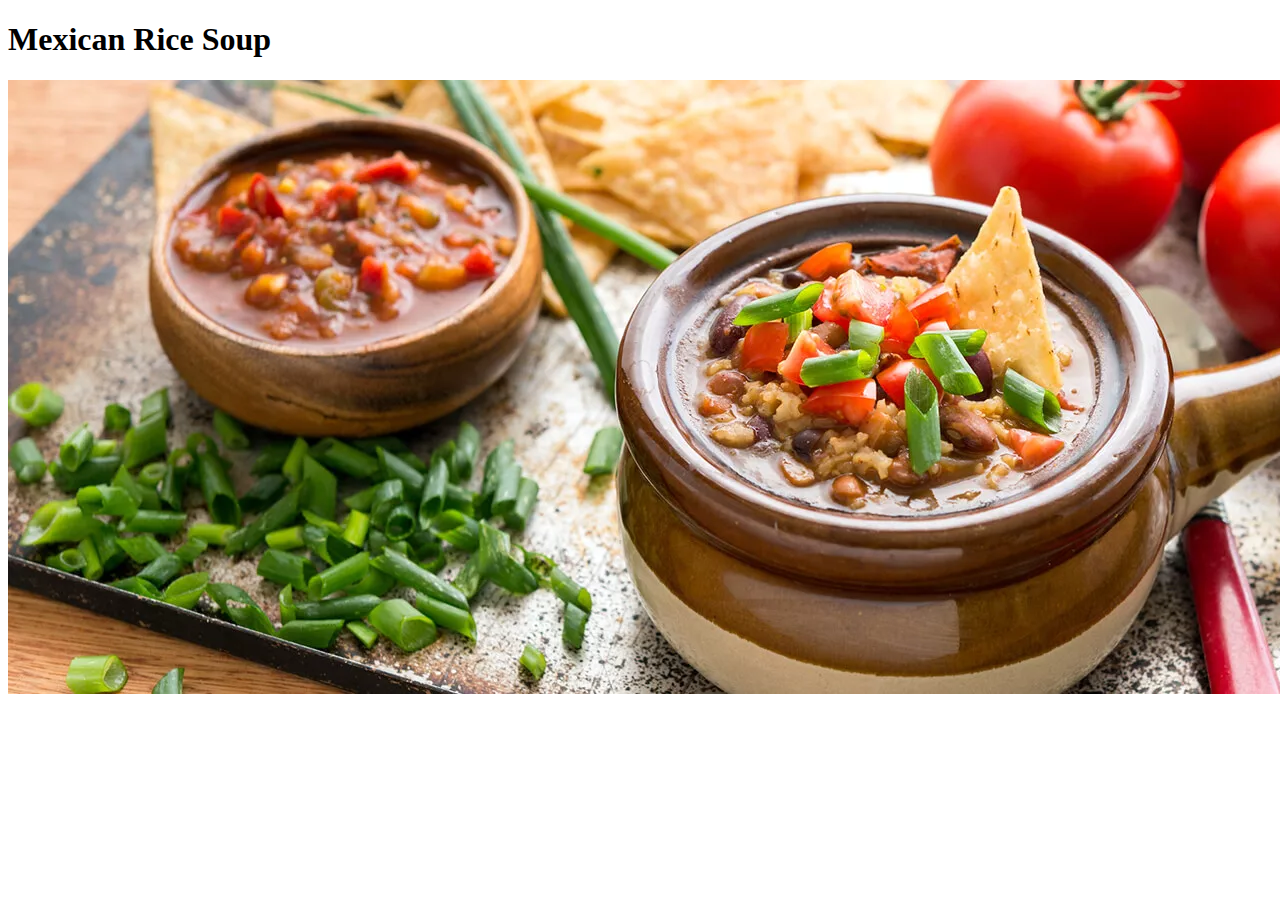
==== recipes/mexican-rice-soup.html @ b600ed3c "Replace Mexican Rice Soup image with a larger image" ====
<!DOCTYPE html>
<html lang="en">
  <head>
    <meta charset="UTF-8">
    <title>Mexican Rice Soup</title>
  </head>
  <body>
    <h1>Mexican Rice Soup</h1>
    <img src="../img/mexican-rice-soup.webp">
  </body>
</html>
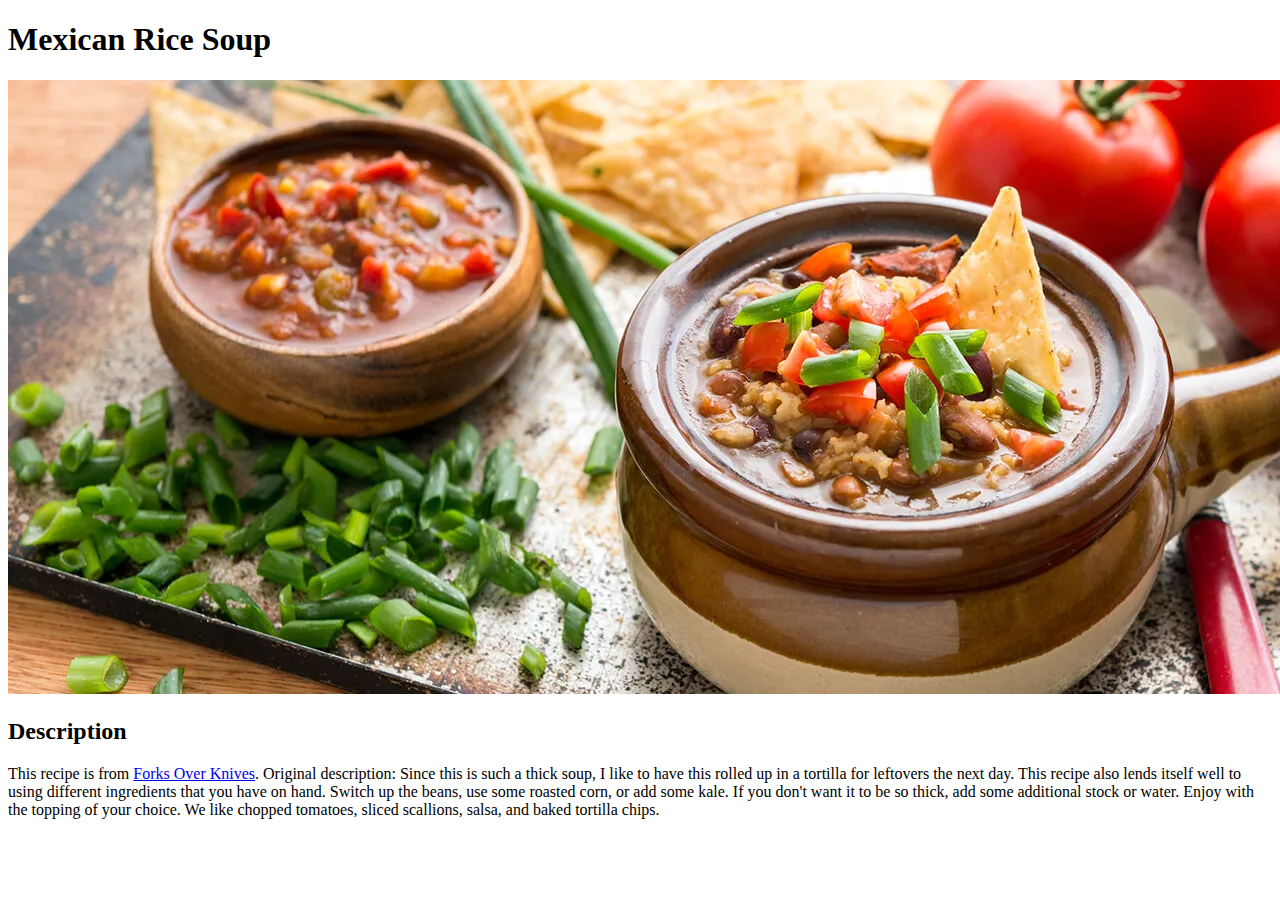
==== commit 03f2a2b0: "Add description to Mexican Rice Soup recipe" ====
--- a/recipes/mexican-rice-soup.html
+++ b/recipes/mexican-rice-soup.html
@@ -6,6 +6,8 @@
   </head>
   <body>
     <h1>Mexican Rice Soup</h1>
-    <img src="../img/mexican-rice-soup.webp">
+      <img src="../img/mexican-rice-soup.webp">
+      <h2>Description</h2>
+        <p>This recipe is from <a href="https://www.forksoverknives.com/recipes/vegan-soups-stews/mexican-rice-soup/">Forks Over Knives</a>. Original description: Since this is such a thick soup, I like to have this rolled up in a tortilla for leftovers the next day. This recipe also lends itself well to using different ingredients that you have on hand. Switch up the beans, use some roasted corn, or add some kale. If you don't want it to be so thick, add some additional stock or water. Enjoy with the topping of your choice. We like chopped tomatoes, sliced scallions, salsa, and baked tortilla chips.</p>
   </body>
 </html>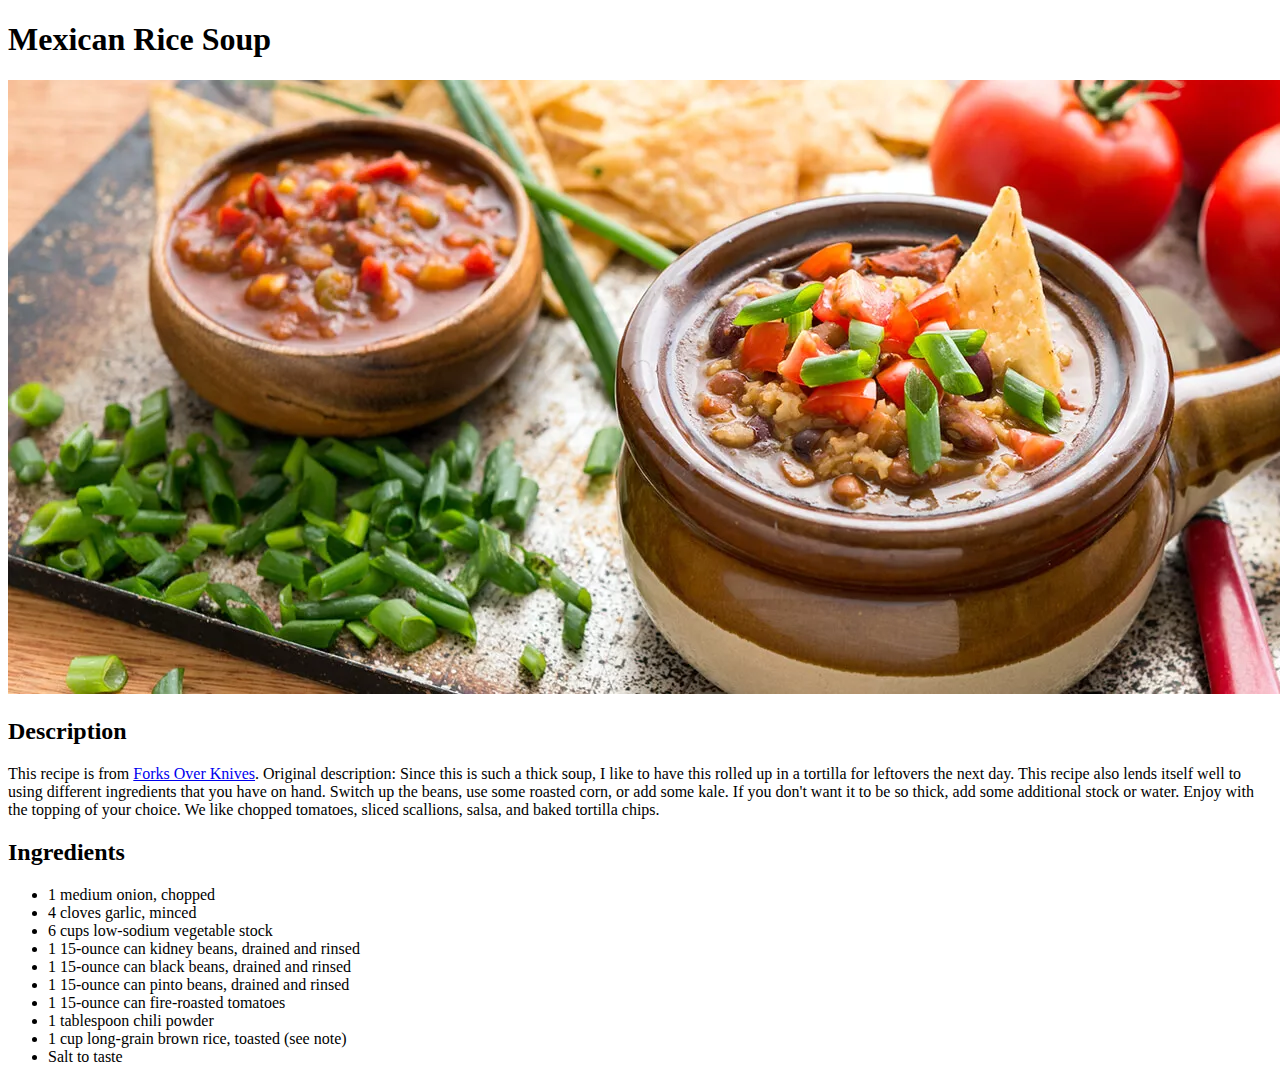
==== commit 9f83fb13: "Add list of ingredients to Mexican Rice Soup recipe" ====
--- a/recipes/mexican-rice-soup.html
+++ b/recipes/mexican-rice-soup.html
@@ -9,5 +9,18 @@
       <img src="../img/mexican-rice-soup.webp">
       <h2>Description</h2>
         <p>This recipe is from <a href="https://www.forksoverknives.com/recipes/vegan-soups-stews/mexican-rice-soup/">Forks Over Knives</a>. Original description: Since this is such a thick soup, I like to have this rolled up in a tortilla for leftovers the next day. This recipe also lends itself well to using different ingredients that you have on hand. Switch up the beans, use some roasted corn, or add some kale. If you don't want it to be so thick, add some additional stock or water. Enjoy with the topping of your choice. We like chopped tomatoes, sliced scallions, salsa, and baked tortilla chips.</p>
+      <h2>Ingredients</h2>
+        <ul>
+          <li>1 medium onion, chopped</li>
+          <li>4 cloves garlic, minced</li>
+          <li>6 cups low-sodium vegetable stock</li>
+          <li>1 15-ounce can kidney beans, drained and rinsed</li>
+          <li>1 15-ounce can black beans, drained and rinsed</li>
+          <li>1 15-ounce can pinto beans, drained and rinsed</li>
+          <li>1 15-ounce can fire-roasted tomatoes</li>
+          <li>1 tablespoon chili powder</li>
+          <li>1 cup long-grain brown rice, toasted (see note)</li>
+          <li>Salt to taste</li>
+        </ul>
   </body>
 </html>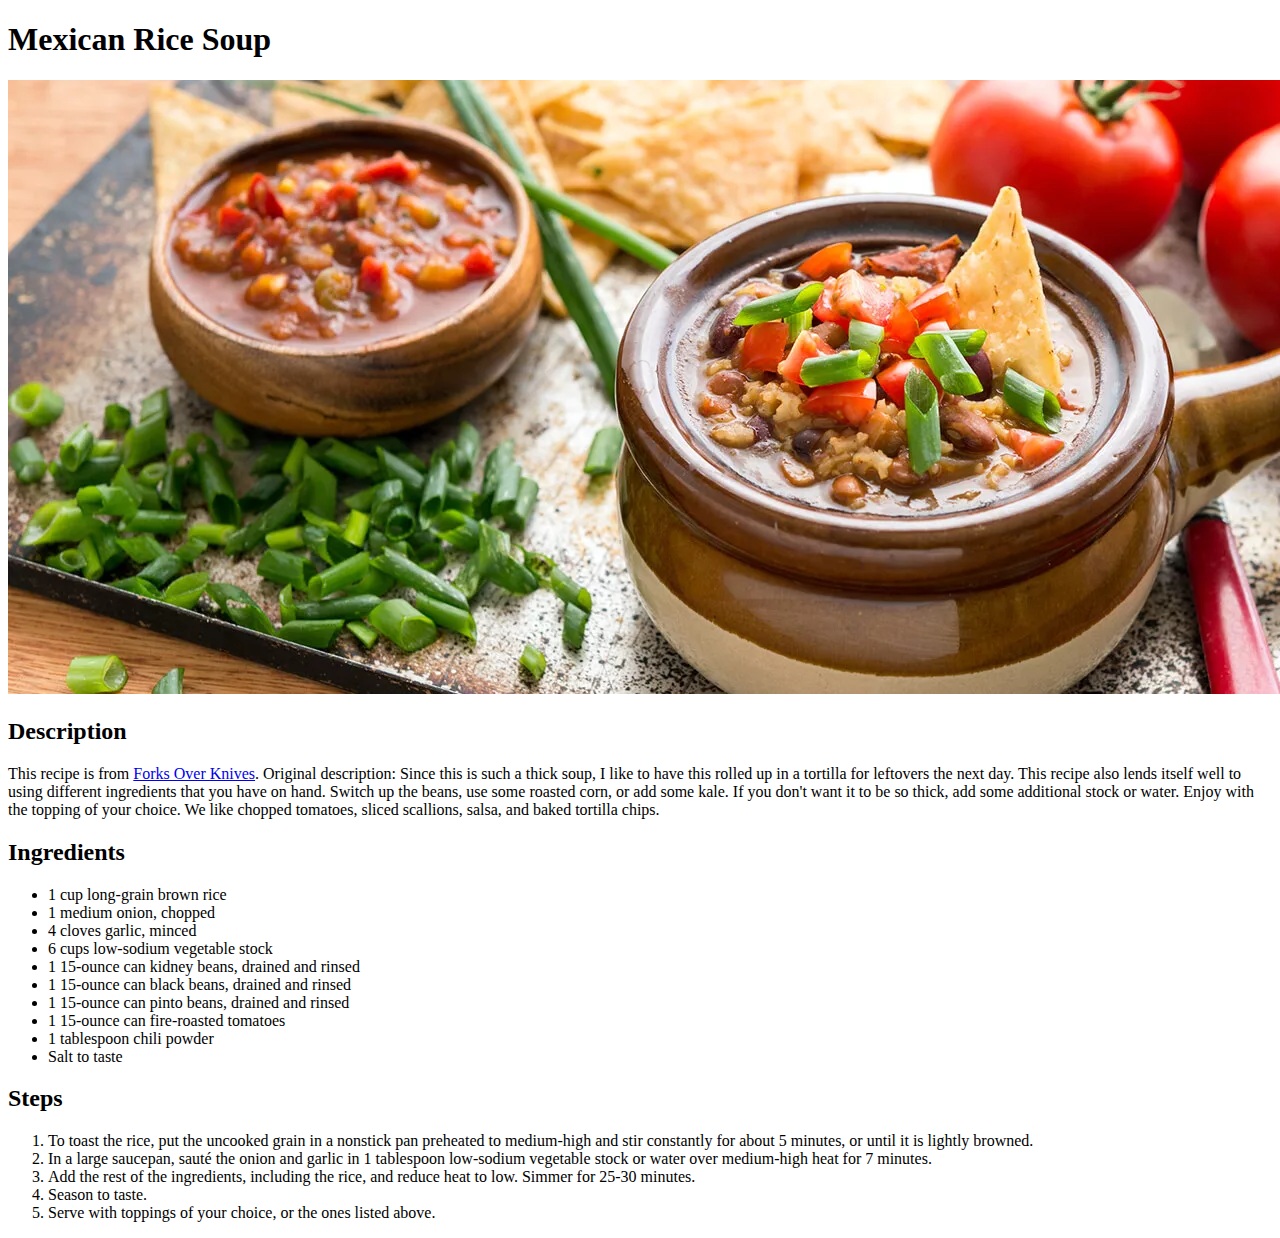
==== commit bfc227bd: "Add recipe steps for Mexican Rice Soup" ====
--- a/recipes/mexican-rice-soup.html
+++ b/recipes/mexican-rice-soup.html
@@ -11,6 +11,7 @@
         <p>This recipe is from <a href="https://www.forksoverknives.com/recipes/vegan-soups-stews/mexican-rice-soup/">Forks Over Knives</a>. Original description: Since this is such a thick soup, I like to have this rolled up in a tortilla for leftovers the next day. This recipe also lends itself well to using different ingredients that you have on hand. Switch up the beans, use some roasted corn, or add some kale. If you don't want it to be so thick, add some additional stock or water. Enjoy with the topping of your choice. We like chopped tomatoes, sliced scallions, salsa, and baked tortilla chips.</p>
       <h2>Ingredients</h2>
         <ul>
+          <li>1 cup long-grain brown rice</li>
           <li>1 medium onion, chopped</li>
           <li>4 cloves garlic, minced</li>
           <li>6 cups low-sodium vegetable stock</li>
@@ -19,8 +20,15 @@
           <li>1 15-ounce can pinto beans, drained and rinsed</li>
           <li>1 15-ounce can fire-roasted tomatoes</li>
           <li>1 tablespoon chili powder</li>
-          <li>1 cup long-grain brown rice, toasted (see note)</li>
           <li>Salt to taste</li>
         </ul>
+      <h2>Steps</h2>
+        <ol>
+          <li>To toast the rice, put the uncooked grain in a nonstick pan preheated to medium-high and stir constantly for about 5 minutes, or until it is lightly browned.</li>
+          <li>In a large saucepan, sauté the onion and garlic in 1 tablespoon low-sodium vegetable stock or water over medium-high heat for 7 minutes.</li>
+          <li>Add the rest of the ingredients, including the rice, and reduce heat to low. Simmer for 25-30 minutes.</li>
+          <li>Season to taste.</li>
+          <li>Serve with toppings of your choice, or the ones listed above.</li>
+        </ol>
   </body>
 </html>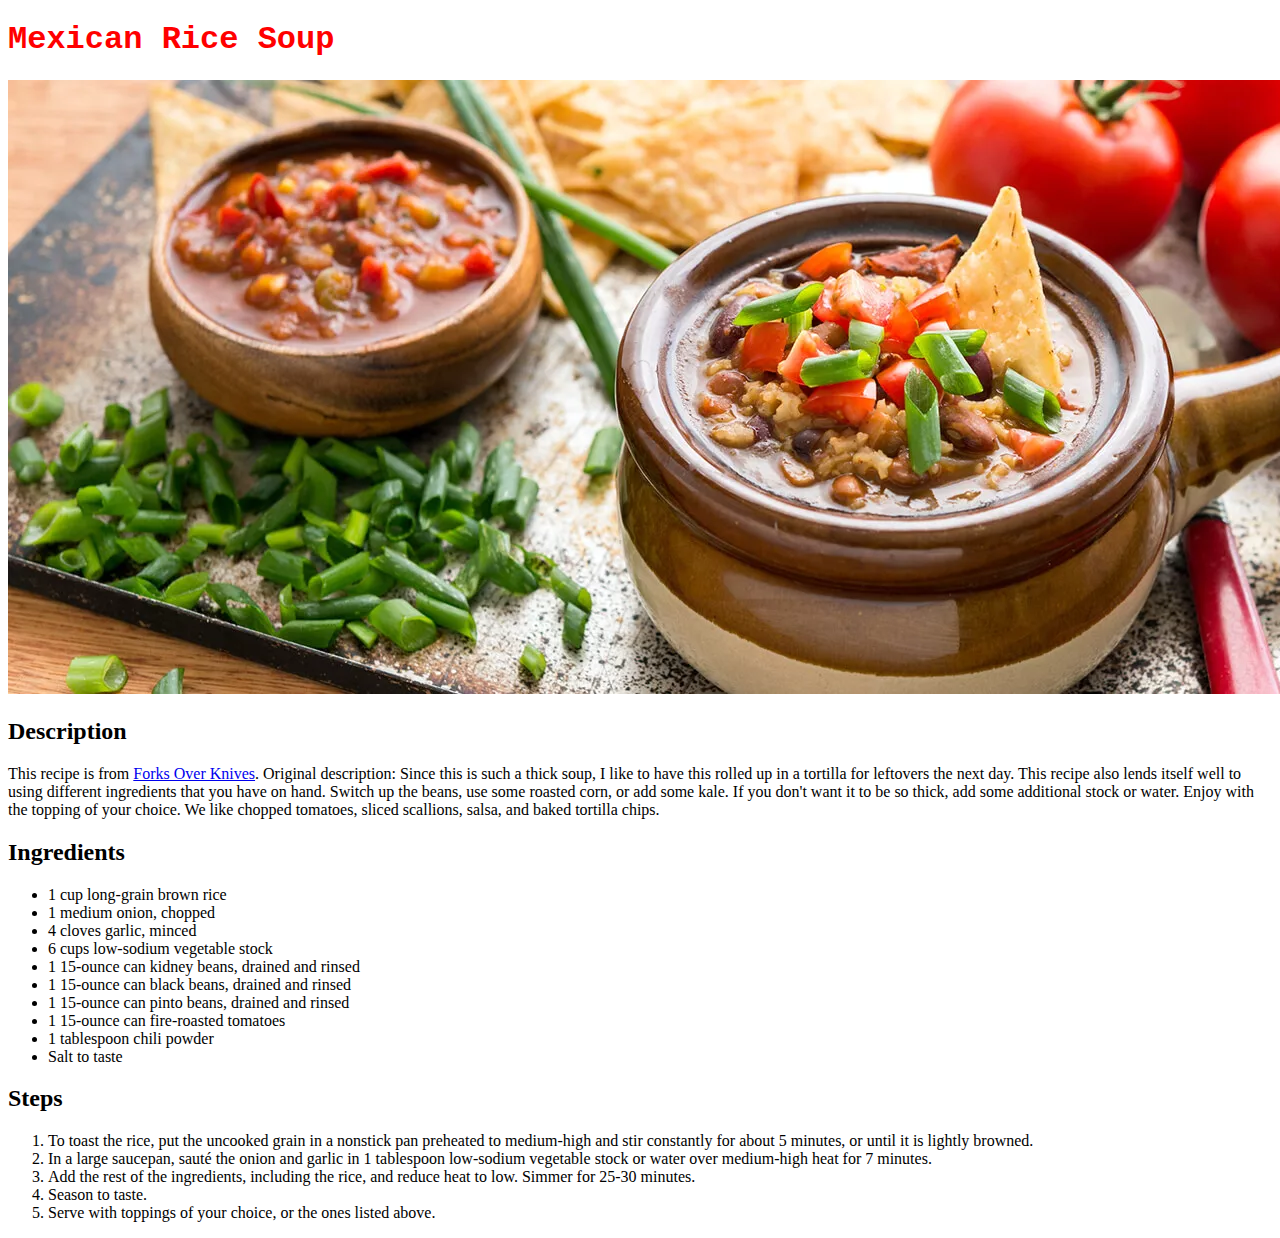
==== commit 6515a460: "Link CSS stylesheet to recipe pages" ====
--- a/recipes/mexican-rice-soup.html
+++ b/recipes/mexican-rice-soup.html
@@ -3,10 +3,11 @@
   <head>
     <meta charset="UTF-8">
     <title>Mexican Rice Soup</title>
+    <link rel="stylesheet" href="../style.css">
   </head>
   <body>
     <h1>Mexican Rice Soup</h1>
-      <img src="../img/mexican-rice-soup.webp">
+      <img src="../img/mexican-rice-soup.webp" alt="Two bowls of Mexican rice and bean soup, garnished with tomatoes and green onions.">
       <h2>Description</h2>
         <p>This recipe is from <a href="https://www.forksoverknives.com/recipes/vegan-soups-stews/mexican-rice-soup/">Forks Over Knives</a>. Original description: Since this is such a thick soup, I like to have this rolled up in a tortilla for leftovers the next day. This recipe also lends itself well to using different ingredients that you have on hand. Switch up the beans, use some roasted corn, or add some kale. If you don't want it to be so thick, add some additional stock or water. Enjoy with the topping of your choice. We like chopped tomatoes, sliced scallions, salsa, and baked tortilla chips.</p>
       <h2>Ingredients</h2>
--- a/style.css
+++ b/style.css
@@ -0,0 +1,4 @@
+h1 {
+  font-family: 'Courier New', Courier, monospace;
+  color: red;
+}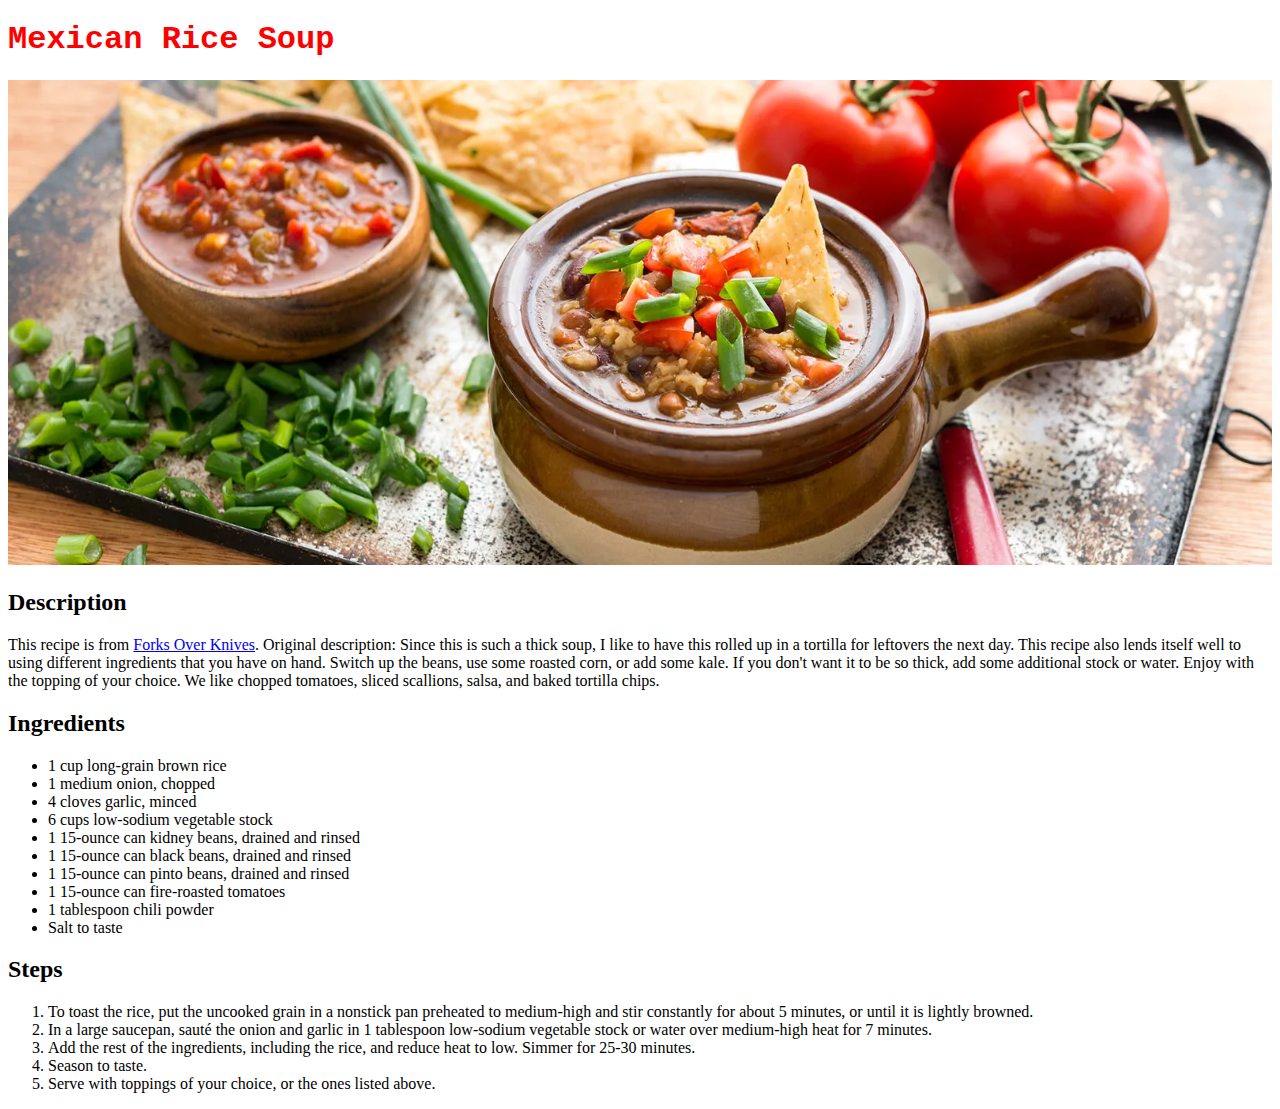
==== commit 76e536a0: "Make Mexicna Rice Soup image 100% width of the screen" ====
--- a/recipes/mexican-rice-soup.html
+++ b/recipes/mexican-rice-soup.html
@@ -7,7 +7,7 @@
   </head>
   <body>
     <h1>Mexican Rice Soup</h1>
-      <img src="../img/mexican-rice-soup.webp" alt="Two bowls of Mexican rice and bean soup, garnished with tomatoes and green onions.">
+      <img id="banner" src="../img/mexican-rice-soup.webp" alt="Two bowls of Mexican rice and bean soup, garnished with tomatoes and green onions.">
       <h2>Description</h2>
         <p>This recipe is from <a href="https://www.forksoverknives.com/recipes/vegan-soups-stews/mexican-rice-soup/">Forks Over Knives</a>. Original description: Since this is such a thick soup, I like to have this rolled up in a tortilla for leftovers the next day. This recipe also lends itself well to using different ingredients that you have on hand. Switch up the beans, use some roasted corn, or add some kale. If you don't want it to be so thick, add some additional stock or water. Enjoy with the topping of your choice. We like chopped tomatoes, sliced scallions, salsa, and baked tortilla chips.</p>
       <h2>Ingredients</h2>
--- a/style.css
+++ b/style.css
@@ -1,4 +1,8 @@
 h1 {
   font-family: 'Courier New', Courier, monospace;
   color: red;
+}
+#banner {
+  height: auto;
+  width: 100%;
 }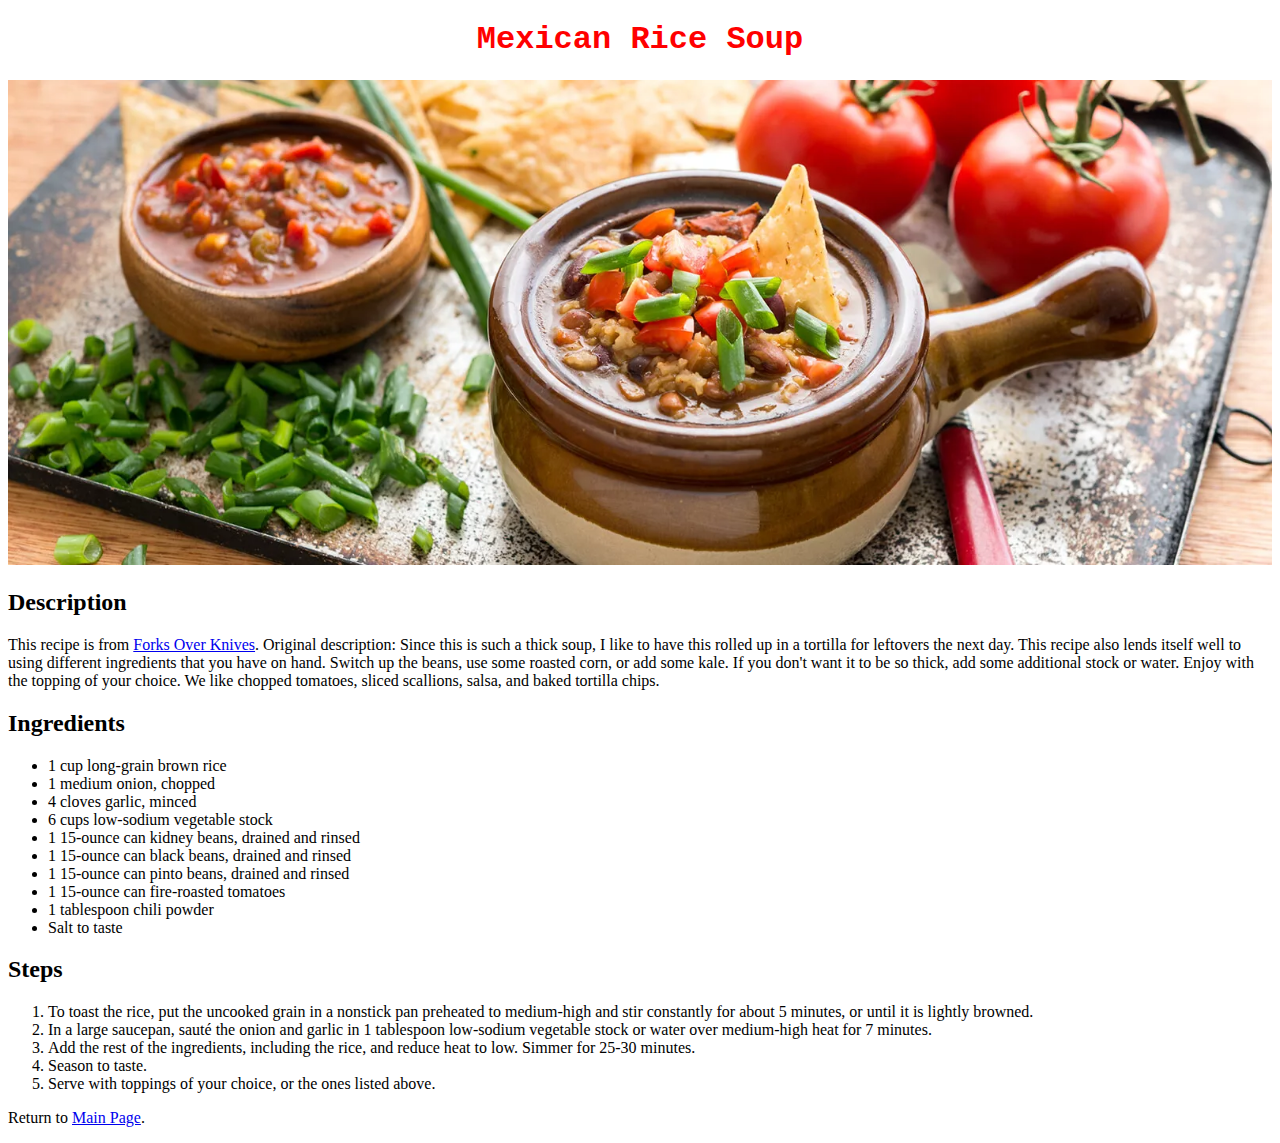
==== commit dd139cd7: "Add link to all recipe pages to return to main page" ====
--- a/recipes/mexican-rice-soup.html
+++ b/recipes/mexican-rice-soup.html
@@ -31,5 +31,6 @@
           <li>Season to taste.</li>
           <li>Serve with toppings of your choice, or the ones listed above.</li>
         </ol>
+    <p>Return to <a href="../index.html">Main Page</a>.
   </body>
 </html>--- a/style.css
+++ b/style.css
@@ -1,8 +1,16 @@
 h1 {
   font-family: 'Courier New', Courier, monospace;
   color: red;
+  text-align: center;
 }
 #banner {
   height: auto;
   width: 100%;
+}
+.tall-pic {
+  height: 500px;
+  width: auto;
+  margin-left: auto;
+  margin-right: auto;
+  display: block;
 }